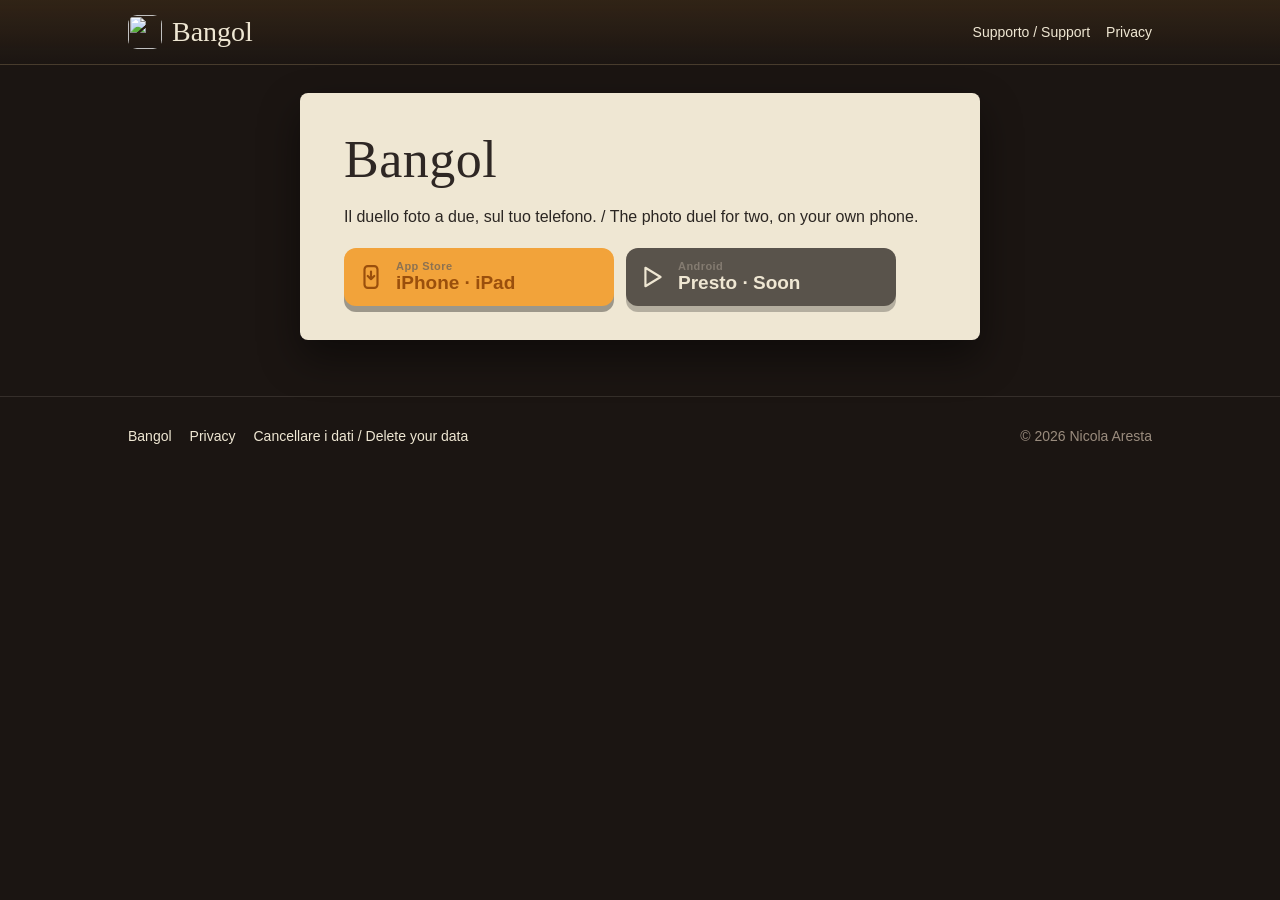
==== get.html @ f6f432af "get: Android stays on the page with «Presto · Soon» until Play production is out" ====
<!doctype html><html lang="it"><head><meta charset="utf-8"><meta name="viewport" content="width=device-width,initial-scale=1"><title>Bangol – Scarica</title><meta name="theme-color" content="#1B1512"><link rel="icon" type="image/png" href="favicon.png"><link rel="apple-touch-icon" href="apple-touch-icon.png"><link rel="stylesheet" href="style.css">
<script>
// One link for the QR at the end of a match (09/10/2026): the phone's own store, the referrer
// code passed on where the store keeps it (Play's install referrer; Apple keeps none).
(function () {
  var q = location.search.replace(/^\?/, "");
  var ua = navigator.userAgent || "";
  var apple = "https://apps.apple.com/app/id6811360804?pt=bangol&ct=" + encodeURIComponent(q || "qr") + "&mt=8";
  var play = "https://play.google.com/store/apps/details?id=com.nixare.bangol&referrer=" + encodeURIComponent(q || "utm_source=qr");
  // Play is not public yet (20/11/2026): Android stays here and reads «presto». Back to
  // `if (/android/i.test(ua)) location.replace(play); else if (` when production is out.
  if (/iphone|ipad|ipod|macintosh/i.test(ua) && "ontouchend" in document || /iphone|ipad|ipod/i.test(ua)) location.replace(apple);
  window.__stores = { apple: apple, play: play };
})();
</script></head><body>
<header class="page-top"><div class="wrap"><a class="brand" href="index.html"><img src="img/icon.webp" alt="" width="34" height="34">Bangol</a>
<nav aria-label="Pagine / Pages"><a href="index.html#supporto">Supporto / Support</a><a href="privacy.html">Privacy</a></nav></div></header>
<main class="doc">
<article class="paper">
<h1>Bangol</h1>
<p>Il duello foto a due, sul tuo telefono. / The photo duel for two, on your own phone.</p>
<div class="stores">
<a class="store amber" id="apple" href="https://apps.apple.com/app/id6811360804"><svg viewBox="0 0 24 24" aria-hidden="true"><rect x="6" y="2" width="12" height="20" rx="3" fill="none" stroke="currentColor" stroke-width="2"/><path d="M12 7v7m-3-3 3 3 3-3" fill="none" stroke="currentColor" stroke-width="2" stroke-linecap="round" stroke-linejoin="round"/></svg><span><small>App Store</small><b>iPhone · iPad</b></span></a>
<span class="store" style="background:var(--darkroom);color:var(--sheet);opacity:.7" id="play"><svg viewBox="0 0 24 24" aria-hidden="true"><path d="M5 3.5v17l14-8.5z" fill="none" stroke="currentColor" stroke-width="2" stroke-linejoin="round"/></svg><span><small>Android</small><b>Presto · Soon</b></span></span>
</div>
</article>
<script>if (window.__stores) { document.getElementById("apple").href = __stores.apple; }</script>
</main>
<footer><div class="wrap"><nav aria-label="Pagine / Pages"><a href="index.html">Bangol</a><a href="privacy.html">Privacy</a><a href="delete-data.html">Cancellare i dati / Delete your data</a></nav><span>© 2026 Nicola Aresta</span></div></footer>
</body></html>
---- style.css ----
/* Bangol — the site dressed as the game: the darkroom's black, the photo paper, the one amber
   safelight, the grease pencils. Fonts are the app's own (SIL OFL, see fonts/OFL.txt). */
@font-face{font-family:"Patrick Hand SC";src:url(fonts/PatrickHandSC-Regular.woff2) format("woff2");font-display:swap}
@font-face{font-family:"DSEG7";src:url(fonts/DSEG7Classic-Bold.woff2) format("woff2");font-display:swap}

:root{
  --darkroom:#1B1512; --tray:#2B2320; --tray-2:#352B27; --sheet:#EFE7D3; --exposed:#2E2724;
  --safelight:#F2A33A; --muted:#9A8C7E; --red:#E0392B; --blue:#5A7FA6; --silver:#C0C7CE;
  --line:rgba(239,231,211,.12); --gutter:16px; --radius:14px;
  --marker:"Patrick Hand SC","Marker Felt","Comic Sans MS",cursive;
  --sans:-apple-system,BlinkMacSystemFont,"Segoe UI",Roboto,"Helvetica Neue",Arial,sans-serif;
  color-scheme:dark;
}
*{box-sizing:border-box}
html{-webkit-text-size-adjust:100%;scroll-behavior:smooth}
body{margin:0;background:var(--darkroom);color:var(--sheet);font:16px/1.6 var(--sans);overflow-x:hidden}
img{max-width:100%;height:auto;display:block}
a{color:var(--safelight)}
h1,h2,h3{font-family:var(--marker);font-weight:400;line-height:1.05;letter-spacing:.01em;margin:0}
.wrap{max-width:1080px;margin:0 auto;padding:0 var(--gutter)}
.kicker{font-size:12px;font-weight:700;letter-spacing:.18em;text-transform:uppercase;color:var(--muted);margin:0 0 10px}

/* Language: Italian first; the switch (or an English browser) shows the English. */
html:not(.en) .i18n [lang=en]{display:none}
html.en .i18n [lang=it]{display:none}

/* Top bar */
.top{position:absolute;inset:0 0 auto 0;z-index:5}
.top .wrap,.page-top .wrap{display:flex;align-items:center;justify-content:space-between;height:64px;gap:12px}
.brand{display:flex;align-items:center;gap:10px;color:var(--sheet);text-decoration:none;font:28px var(--marker)}
.brand img{width:34px;height:34px;border-radius:9px}
.lang{display:inline-flex;border:1px solid var(--line);border-radius:999px;overflow:hidden;background:rgba(27,21,18,.6)}
.lang button{all:unset;cursor:pointer;padding:6px 12px;font:600 13px var(--sans);color:var(--muted)}
html:not(.en) .lang [data-l=it],html.en .lang [data-l=en]{background:var(--safelight);color:var(--darkroom)}
.lang button:focus-visible{outline:2px solid var(--safelight);outline-offset:-2px}

/* Hero: Helide by night, the match playing in a phone */
.hero{position:relative;min-height:100svh;display:flex;align-items:center;overflow:hidden;isolation:isolate;padding-bottom:40px}
.hero .art{position:absolute;inset:0;z-index:-2;background:url(img/hero_lab.webp) 62% 30%/cover no-repeat;filter:saturate(1.05)}
.hero::before{content:"";position:absolute;inset:0;z-index:-1;
  background:linear-gradient(180deg,rgba(27,21,18,.75) 0%,rgba(27,21,18,.55) 30%,rgba(27,21,18,.88) 62%,var(--darkroom) 100%)}
.glow{position:absolute;z-index:-1;width:80vmax;height:80vmax;left:50%;top:70%;transform:translate(-50%,-50%);
  background:radial-gradient(closest-side,rgba(242,163,58,.22),rgba(242,163,58,0));pointer-events:none;animation:breathe 6s ease-in-out infinite}
@keyframes breathe{50%{opacity:.55}}
.hero .wrap{padding-top:84px;padding-bottom:24px;width:100%}
.hero-grid{display:grid;gap:34px;align-items:center}
.hero h1{font-size:clamp(88px,26vw,176px);color:var(--sheet);text-shadow:0 0 40px rgba(242,163,58,.35),0 4px 0 rgba(0,0,0,.35)}
.tagline{font:clamp(30px,8vw,46px)/1.1 var(--marker);color:var(--safelight);margin:6px 0 12px}
.hook{max-width:32rem;font-size:clamp(18px,4.6vw,21px);line-height:1.5;color:rgba(239,231,211,.92);margin:0 0 18px}
.hook em{font-style:normal;color:var(--sheet);font-weight:700}
.chips{list-style:none;display:flex;flex-wrap:wrap;gap:8px;margin:0 0 24px;padding:0}
.chips li{font:600 13px/1 var(--sans);padding:8px 12px;border-radius:999px;border:1px solid rgba(242,163,58,.45);background:rgba(27,21,18,.55);color:var(--sheet)}
.stores{display:flex;flex-wrap:wrap;gap:12px}
.store{display:inline-flex;align-items:center;gap:12px;flex:1 1 200px;max-width:270px;padding:12px 18px 12px 14px;border-radius:12px;text-decoration:none;
  background:var(--sheet);color:var(--darkroom);box-shadow:0 6px 0 rgba(0,0,0,.35);transition:transform .15s ease,box-shadow .15s ease}
.store:hover{transform:translateY(-2px);box-shadow:0 8px 0 rgba(0,0,0,.35)}
.store:active{transform:translateY(2px);box-shadow:0 3px 0 rgba(0,0,0,.35)}
/* The visitor's own store first and amber; a computer: the App Store amber, both shown. */
.store-apple{background:var(--safelight)}
html.android .store-play{order:-1;background:var(--safelight)}
html.android .store-apple{background:var(--sheet)}
.store svg{width:26px;height:26px;flex:none}
.store small{display:block;font:600 11px/1.1 var(--sans);letter-spacing:.04em;opacity:.75}
.store b{display:block;font:700 19px/1.15 var(--sans)}
.store:focus-visible{outline:3px solid var(--sheet);outline-offset:3px}
.phone{justify-self:center;width:min(64vw,270px);aspect-ratio:886/1840;border-radius:42px;padding:10px;background:#0d0a09;
  border:1px solid rgba(239,231,211,.14);box-shadow:0 30px 60px rgba(0,0,0,.6),0 0 80px rgba(242,163,58,.18);transform:rotate(2deg)}
.phone video{width:100%;height:100%;object-fit:cover;object-position:top;border-radius:33px;display:block;background:var(--darkroom)}
.scroll-cue{position:absolute;left:50%;bottom:14px;transform:translateX(-50%);color:var(--muted);text-decoration:none;font-size:22px;animation:cue 2.4s ease-in-out infinite}
@keyframes cue{50%{transform:translate(-50%,6px)}}

/* Sections */
section{padding:64px 0}
.section-title{font-size:clamp(42px,10vw,64px);margin-bottom:10px}
.section-lede{max-width:40rem;color:rgba(239,231,211,.82);margin:0 0 30px;font-size:17px}

/* How it plays: three frames of a contact sheet */
.sheet{background:var(--sheet);color:var(--exposed);border-radius:6px;padding:26px 14px 26px;position:relative;
  box-shadow:0 18px 40px rgba(0,0,0,.45);transform:rotate(-.6deg)}
.sheet::before,.sheet::after{content:"";position:absolute;left:12px;right:12px;height:9px;
  background:repeating-linear-gradient(90deg,var(--exposed) 0 14px,transparent 14px 24px);opacity:.85;border-radius:2px}
.sheet::before{top:8px}.sheet::after{bottom:8px}
.frames{display:grid;gap:12px;grid-template-columns:1fr}
.frame{border:3px solid var(--exposed);border-radius:3px;padding:16px;background:#F6F0E1;display:grid;grid-template-columns:auto 1fr;gap:14px;align-items:start}
.frame .n{font:24px/1 "DSEG7",monospace;color:var(--red);padding-top:4px}
.frame h3{font-size:30px;color:var(--exposed);margin-bottom:4px}
.frame p{margin:0;font-size:15.5px;color:#4a403b}
.frame:nth-child(2) .n{color:var(--blue)}
.frame:nth-child(3) .n{color:#b86f12}
.mark{display:block;height:6px;border-radius:6px;margin-top:12px}
.mark.r{width:64%;background:var(--red);transform:rotate(-1.5deg)}.mark.b{width:48%;background:var(--blue);transform:rotate(1deg)}.mark.a{width:56%;background:var(--safelight);transform:rotate(-.5deg)}

/* Screens strip */
.strip{display:flex;gap:16px;overflow-x:auto;scroll-snap-type:x mandatory;padding:4px var(--gutter) 22px;margin:0 calc(-1 * var(--gutter));
  scrollbar-width:thin;scrollbar-color:var(--tray-2) transparent;-webkit-overflow-scrolling:touch}
.strip figure{margin:0;flex:0 0 auto;width:min(62vw,250px);scroll-snap-align:center}
.strip img{width:100%;height:auto;aspect-ratio:1320/2868;border-radius:18px;background:var(--tray);box-shadow:0 14px 30px rgba(0,0,0,.5)}
.strip:focus-visible{outline:2px solid var(--safelight);outline-offset:4px}
.strip-hint{font-size:13px;color:var(--muted);margin:0}

/* Modes: the home's covers, Helide's noir */
.modes{display:grid;grid-template-columns:1fr;gap:14px}
.mode{background:var(--tray);border:1px solid var(--line);border-radius:var(--radius);overflow:hidden;display:flex;flex-direction:column;
  transition:transform .2s ease,border-color .2s ease}
.mode:hover{transform:translateY(-3px);border-color:rgba(242,163,58,.45)}
.mode img{width:100%;aspect-ratio:16/9;object-fit:cover}
.mode > div{padding:14px 16px 18px}
.mode h3{font-size:28px;color:var(--sheet);margin-bottom:4px}
.mode p{margin:0;font-size:15px;color:rgba(239,231,211,.8);line-height:1.5}

/* Fair */
.fair{display:grid;gap:26px;align-items:center}
.fair ul{list-style:none;margin:0;padding:0;display:grid;gap:14px}
.fair li{display:grid;grid-template-columns:26px 1fr;gap:12px;align-items:start;font-size:16px}
.fair li::before{content:"";width:22px;height:22px;margin-top:1px;border-radius:50%;border:3px solid var(--safelight);
  background:radial-gradient(circle,var(--safelight) 0 3px,transparent 4px)}
.jar{width:80px;margin:0 0 18px;filter:drop-shadow(0 0 24px rgba(242,163,58,.35))}
.door{border-radius:var(--radius);overflow:hidden;position:relative;border:1px solid var(--line);margin:0}
.door img{width:100%;aspect-ratio:3/2;object-fit:cover}
.door figcaption{position:absolute;left:0;right:0;bottom:0;padding:48px 18px 16px;background:linear-gradient(transparent,rgba(27,21,18,.95))}
.door h3{font-size:34px}
.door p{margin:2px 0 0;color:rgba(239,231,211,.88);font-size:15px}

/* The last call: the buttons again, the QR for a computer */
.final{position:relative;overflow:hidden;isolation:isolate;text-align:left}
.final-art{position:absolute;inset:0;z-index:-1;background:url(img/cover_quick.webp) center/cover no-repeat;opacity:.28;filter:blur(2px)}
.final::after{content:"";position:absolute;inset:0;z-index:-1;background:linear-gradient(180deg,var(--darkroom),rgba(27,21,18,.6) 40%,var(--darkroom))}
.final-grid{display:grid;gap:28px;align-items:center}
.qr{margin:0;display:none;flex-direction:column;align-items:center;gap:10px;color:var(--muted);font-size:14px}
.qr img{width:164px;height:164px;border-radius:12px;padding:10px;background:var(--sheet);box-shadow:0 12px 30px rgba(0,0,0,.5)}
html:not(.android):not(.apple) .qr{display:flex}

/* The dock: a phone's bar with its own store, once the hero is past */
.dock{position:fixed;left:10px;right:10px;bottom:calc(10px + env(safe-area-inset-bottom));z-index:20;display:none;align-items:center;gap:12px;
  padding:10px 10px 10px 12px;border-radius:16px;background:rgba(43,35,32,.94);border:1px solid rgba(242,163,58,.35);
  box-shadow:0 12px 30px rgba(0,0,0,.55);backdrop-filter:blur(8px);-webkit-backdrop-filter:blur(8px);
  transform:translateY(140%);transition:transform .25s ease}
.dock img{width:40px;height:40px;border-radius:10px}
.dock div{flex:1;min-width:0}
.dock b{display:block;font:22px/1 var(--marker)}
.dock small{display:block;font-size:12.5px;color:var(--muted);white-space:nowrap;overflow:hidden;text-overflow:ellipsis}
.dock-get{display:none;font:700 15px var(--sans);color:var(--darkroom);background:var(--safelight);padding:10px 18px;border-radius:10px;text-decoration:none}
html.apple .dock,html.android .dock{display:flex}
html.apple .dock .store-apple,html.android .dock .store-play{display:inline-block}
.dock.on{transform:none}
html.apple body,html.android body{padding-bottom:84px}

/* Maker and support */
.maker{display:grid;gap:18px;align-items:center}
.maker img{width:96px;border-radius:22px;box-shadow:0 10px 30px rgba(0,0,0,.5)}
.maker blockquote{margin:0;font:clamp(28px,6.5vw,38px)/1.2 var(--marker);color:var(--sheet)}
.maker blockquote .hl{color:var(--safelight)}
.card{background:var(--tray);border:1px solid var(--line);border-radius:var(--radius);padding:24px 20px}
.card h2{font-size:40px;margin-bottom:8px}
.card p{margin:0 0 14px;color:rgba(239,231,211,.86)}
.mail{display:inline-block;font:700 16px var(--sans);color:var(--darkroom);background:var(--safelight);padding:10px 16px;border-radius:10px;text-decoration:none;overflow-wrap:anywhere}
.mail:focus-visible{outline:3px solid var(--sheet);outline-offset:3px}

/* Footer */
footer{border-top:1px solid var(--line);padding:28px 0 40px;color:var(--muted);font-size:14px}
footer .wrap{display:flex;flex-wrap:wrap;gap:14px 22px;align-items:center;justify-content:space-between}
footer nav{display:flex;flex-wrap:wrap;gap:8px 18px}
footer a{color:var(--sheet);text-decoration:none}
footer a:hover{color:var(--safelight)}

/* Text pages: privacy, deletion, the store link */
.page-top{border-bottom:1px solid var(--line);background:linear-gradient(180deg,rgba(242,163,58,.10),transparent)}
.page-top nav{display:flex;gap:16px;font-size:14px}
.page-top nav a{color:var(--sheet);text-decoration:none}
.page-top nav a:hover,.page-top nav a[aria-current]{color:var(--safelight)}
.doc{max-width:46rem;margin:28px auto 56px;padding:0 var(--gutter)}
.paper{background:var(--sheet);color:#2b2622;border-radius:8px;padding:26px 20px 14px;box-shadow:0 18px 40px rgba(0,0,0,.45)}
.paper + .paper{margin-top:24px}
.paper h1{font-size:clamp(38px,9vw,52px);color:var(--exposed);margin:0 0 6px}
.paper h2{font-size:30px;color:var(--exposed);margin:26px 0 6px;padding-top:14px;border-top:1px dashed rgba(46,39,36,.25)}
.paper p,.paper li{font-size:16px;line-height:1.65}
.paper a{color:#9a4f0c}
.paper small{color:#6b625a}
.paper .stores{margin:18px 0 10px}

@media (min-width:720px){
  :root{--gutter:28px}
  section{padding:88px 0}
  .frames{grid-template-columns:repeat(3,1fr)}
  .frame{grid-template-columns:1fr}
  .modes{grid-template-columns:repeat(2,minmax(0,1fr));gap:18px}
  .fair{grid-template-columns:1fr 1.1fr;gap:44px}
  .maker{grid-template-columns:auto 1fr;gap:28px}
  .hero-grid{grid-template-columns:1.25fr .75fr;gap:48px}
  .hero .art{background-position:center 30%}
  .hero::before{background:linear-gradient(90deg,var(--darkroom) 18%,rgba(27,21,18,.72) 48%,rgba(27,21,18,.35) 75%),
    linear-gradient(180deg,rgba(27,21,18,.45) 0%,transparent 22%,transparent 72%,var(--darkroom) 100%)}
  .glow{left:74%;top:52%}
  .phone{width:min(30vw,320px)}
  .final-grid{grid-template-columns:1fr auto;gap:48px}
  .paper{padding:40px 44px 24px}
}
@media (prefers-reduced-motion:reduce){
  html{scroll-behavior:auto}
  .glow,.scroll-cue{animation:none}
  .store,.mode,.dock{transition:none}
}

/* The app's icon at the left of the title, as on the store (10/2026). */
.title-row{display:flex;align-items:center;gap:clamp(14px,3vw,28px)}
.app-icon{width:clamp(64px,20vw,168px);height:auto;aspect-ratio:1;border-radius:22.5%;box-shadow:0 10px 30px rgba(0,0,0,.55),0 0 40px rgba(242,163,58,.28);flex:none}
.title-row h1{font-size:clamp(60px,22vw,176px);min-width:0}
.store.amber{background:var(--safelight)}
@media (min-width:720px){
  .title-row h1{font-size:clamp(60px,11vw,148px)}
  .app-icon{width:clamp(64px,11vw,140px)}
}
@media (min-width:1000px){
  .modes{grid-template-columns:repeat(3,minmax(0,1fr))}
}
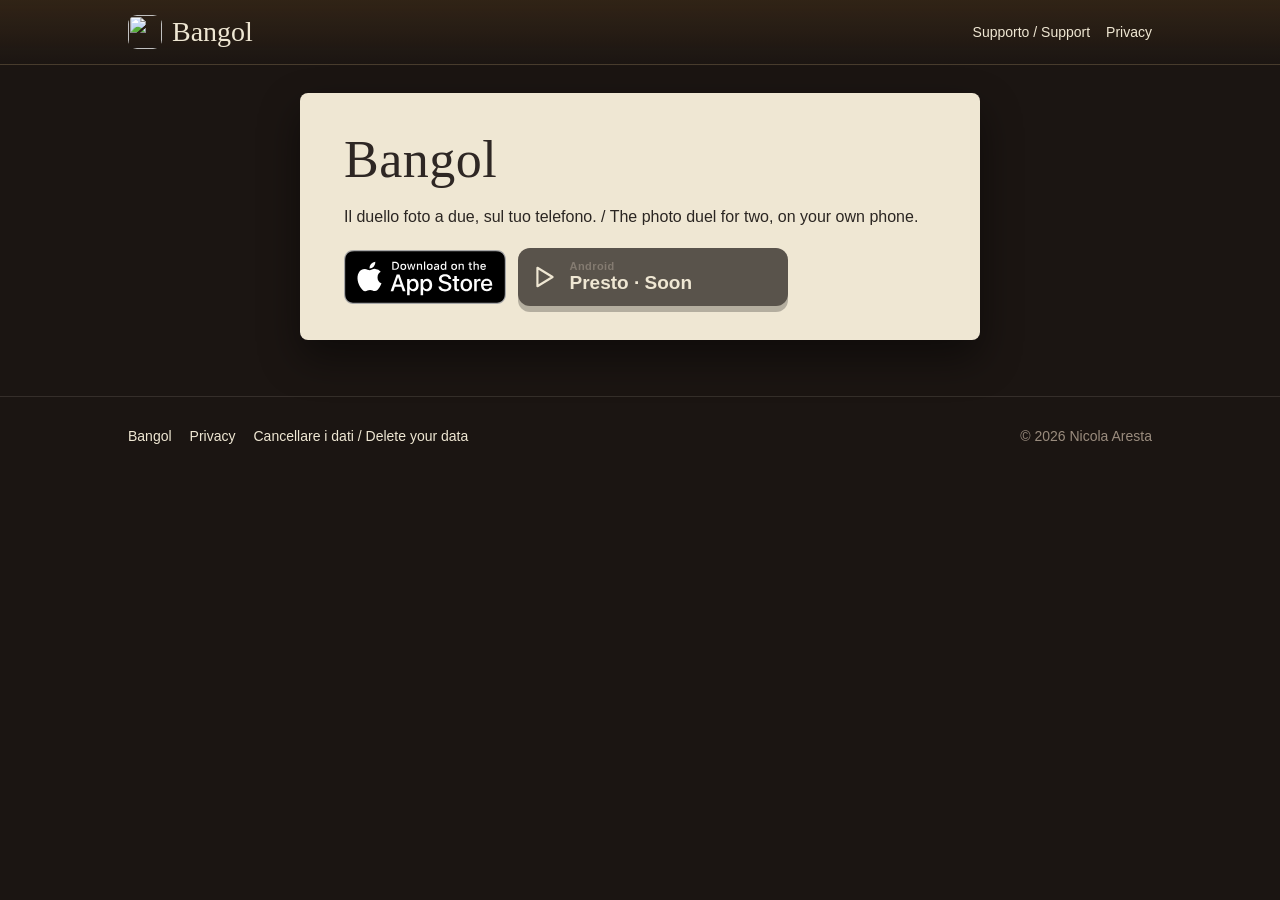
==== commit c1191fde: "home and get: Apple's own «Scarica su App Store» / «Download on the App Store» badge in place of the" ====
--- a/get.html
+++ b/get.html
@@ -20,11 +20,12 @@
 <h1>Bangol</h1>
 <p>Il duello foto a due, sul tuo telefono. / The photo duel for two, on your own phone.</p>
 <div class="stores">
-<a class="store amber" id="apple" href="https://apps.apple.com/app/id6811360804"><svg viewBox="0 0 24 24" aria-hidden="true"><rect x="6" y="2" width="12" height="20" rx="3" fill="none" stroke="currentColor" stroke-width="2"/><path d="M12 7v7m-3-3 3 3 3-3" fill="none" stroke="currentColor" stroke-width="2" stroke-linecap="round" stroke-linejoin="round"/></svg><span><small>App Store</small><b>iPhone · iPad</b></span></a>
+<a class="badge" id="apple" href="https://apps.apple.com/app/id6811360804"><img id="badge" src="img/app-store-badge-it.svg" alt="Scarica su App Store / Download on the App Store" width="162" height="54"></a>
 <span class="store" style="background:var(--darkroom);color:var(--sheet);opacity:.7" id="play"><svg viewBox="0 0 24 24" aria-hidden="true"><path d="M5 3.5v17l14-8.5z" fill="none" stroke="currentColor" stroke-width="2" stroke-linejoin="round"/></svg><span><small>Android</small><b>Presto · Soon</b></span></span>
 </div>
 </article>
-<script>if (window.__stores) { document.getElementById("apple").href = __stores.apple; }</script>
+<script>if (window.__stores) { document.getElementById("apple").href = __stores.apple; }
+if (!/^it\b/i.test(navigator.language || "it")) document.getElementById("badge").src = "img/app-store-badge-en.svg";</script>
 </main>
 <footer><div class="wrap"><nav aria-label="Pagine / Pages"><a href="index.html">Bangol</a><a href="privacy.html">Privacy</a><a href="delete-data.html">Cancellare i dati / Delete your data</a></nav><span>© 2026 Nicola Aresta</span></div></footer>
 </body></html>
--- a/style.css
+++ b/style.css
@@ -57,6 +57,9 @@
 .store:active{transform:translateY(2px);box-shadow:0 3px 0 rgba(0,0,0,.35)}
 /* The visitor's own store first and amber; a computer: the App Store amber, both shown. */
 .store-apple{background:var(--safelight)}
+/* Apple's own badge (20/11/2026), as Apple draws it: never recoloured or redrawn. */
+.badge{display:inline-flex;align-items:center;flex:0 0 auto}
+.badge img{display:block;height:54px;width:auto}
 html.android .store-play{order:-1;background:var(--safelight)}
 html.android .store-apple{background:var(--sheet)}
 .store svg{width:26px;height:26px;flex:none}
